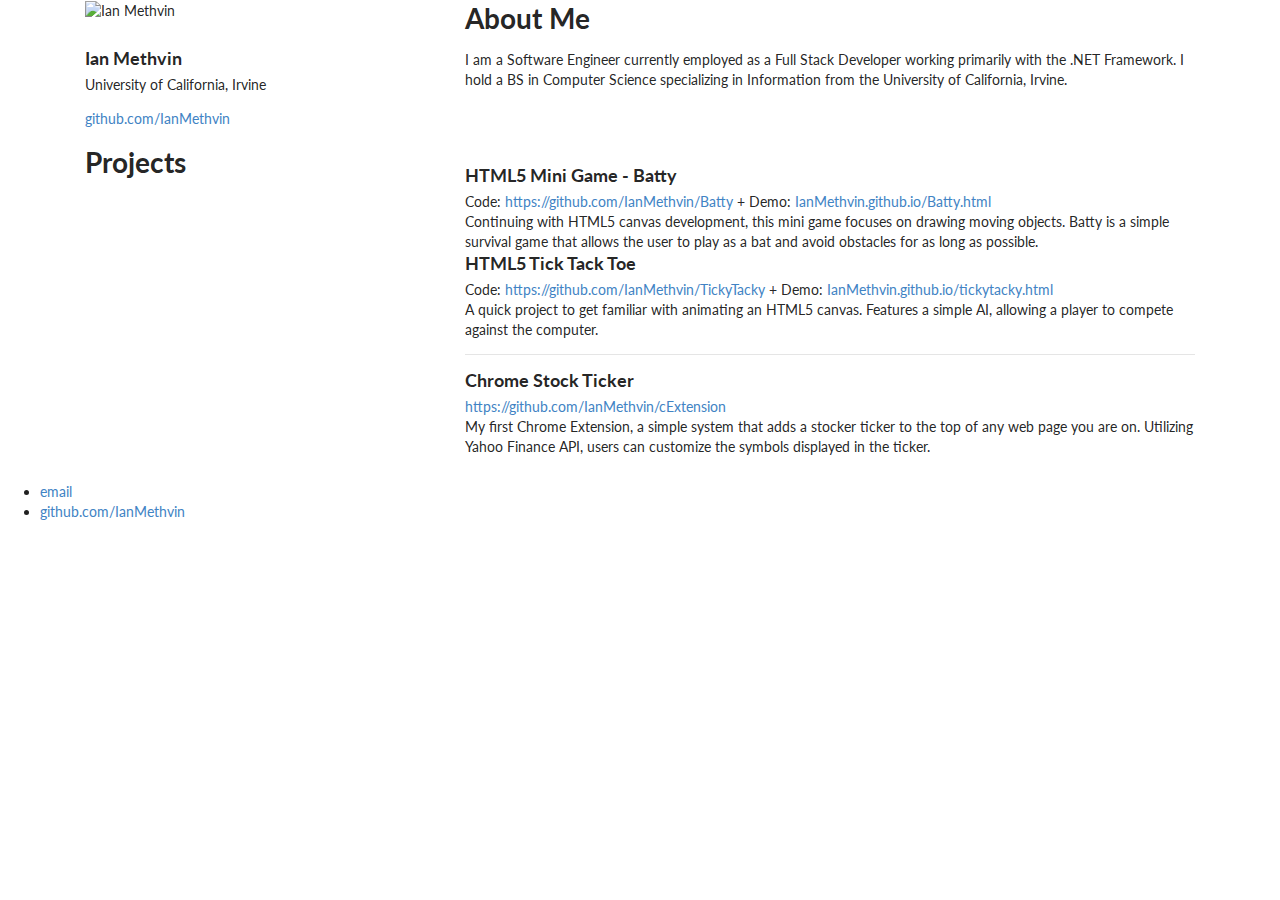
==== old.html @ 293d7c54 "Big changes, rework" ====
<!DOCTYPE html>
<html>
	<head>
		<!-- Library Stylesheets -->
		<link rel="stylesheet" type="text/css" href="css/bootstrap.css">
		<link rel="stylesheet" type="text/css" href="css/semantic.css">

		<!-- Page Stylesheets -->
		<link rel="stylesheet" type="text/css" href="css/ian.css">

		<!-- Project Stylesheets -->
		<!-- <link rel="stylesheet" type="text/css" href="css/tickyTacky.css"> -->

		<!-- Libraries -->
		<script type="text/javascript" src="libraries/jquery-2.2.4.min.js"></script>
		<script type="text/javascript" src="libraries/bootstrap.min.js"></script>
		<script type="text/javascript" src="libraries/underscore-min.js"></script>
		<script type="text/javascript" src="libraries/semantic.min.js"></script>
		
		<!-- Ticky Tacky Project -->
		<script type="text/javascript" src="js/TickyTacky/Symbols.js"></script>
        <script type="text/javascript" src="js/TickyTacky/CanvasState.js"></script>
		<script type="text/javascript" src="js/TickyTacky/tickyTacky.js"></script>
		
		<title>Ian Methvin</title>
	</head>
	<body>
		<section id="about">
			<div class="container">
				<div class="row">
						<div id="headShotSummary" class="col-md-4">
								<img src="img/ianCircle.png" alt="Ian Methvin" id="headShot">
								<h3>Ian Methvin</h3>
								<p>University of California, Irvine</p>
								<p><a href="https://github.com/IanMethvin">github.com/IanMethvin</a></p>
						</div>
						<div id="aboutMe" class="col-md-8 align-middle">
							<h1>About Me</h1>
							<p>
								I am a Software Engineer currently employed as a Full Stack Developer 
								working primarily with the .NET Framework. I hold a BS in Computer Science
								specializing in Information from the University of California, Irvine.
							</p>
						</div>
				</div>
			</div>
		</section>
		<section id="projects">
			<div class="container">
				<div class="row">
					<div class="col-md-4 col-md-offset-2">
						<h1>Projects</h1>
					</div>
					<div class="col-md-8" style="margin-top:20px;">
						<div class="project" id="batty">
							<h3>HTML5 Mini Game - Batty</h3>
							Code: <a href="https://github.com/IanMethvin/Batty">https://github.com/IanMethvin/Batty</a>
							<span class="bluishFont">+</span>
							Demo: <a href="Batty.html">IanMethvin.github.io/Batty.html</a>
							<p>
								Continuing with HTML5 canvas development, this mini game focuses on drawing
								moving objects. Batty is a simple survival game that allows the user to play as a bat
								and avoid obstacles for as long as possible.
							</p>
							<!-- <div class="projectImgDiv">
									<img src="img/battyDemo.png">
								</div> -->
						</div>
						<div class="project" id="tickTack" onload="initializeBoard()">
							<h3>HTML5 Tick Tack Toe</h3> 
							Code: <a href="https://github.com/IanMethvin/TickyTacky">https://github.com/IanMethvin/TickyTacky</a>
							<span class="bluishFont">+</span>
							Demo: <a href="tickytacky.html">IanMethvin.github.io/tickytacky.html</a>
							<p>
								A quick project to get familiar with animating an HTML5 canvas. Features a simple AI,
								allowing a player to compete against the computer. 
							</p>
							<!-- <h5 id="gameOverHeader" class="bluishFont title is-3"></h5>
							<div id="tickyTackyHolder">
								<canvas id="gameCanvas" height="300" width="300">
									Your browser does not support the HTML5 canvas tag.
								</canvas>
								<a class="bluishFont">Press ESC or click here to restart the game</a>
							</div> -->
							<hr>
						</div>
						<div class="project" id="stockTicker">

								<h3>Chrome Stock Ticker</h3> 
								<a href="https://github.com/IanMethvin/cExtension">https://github.com/IanMethvin/cExtension</a>
								<p>
									My first Chrome Extension, a simple system that adds a stocker ticker to the top 
									of any web page you are on. Utilizing Yahoo Finance API, users can customize the 
									symbols displayed in the ticker.
								</p>
								<!-- <div id="tickerDiv">
									<img src="img/chromeTickerSmall.png" height="214" width="600" onmouseover="this.width='1200'; this.height='428'" onmouseout="this.width='600'; this.height='214'">
								</div> -->
						</div>
					</div>
				</div>
			</div>
		</section>
		<footer>
    		<ul>
        		<li><a href="mailto:ipmethvin@gmail.com">email</a></li>
        		<li><a href="https://github.com/IanMethvin">github.com/IanMethvin</a></li>
			</ul>
		</footer>
	</body>
</html>
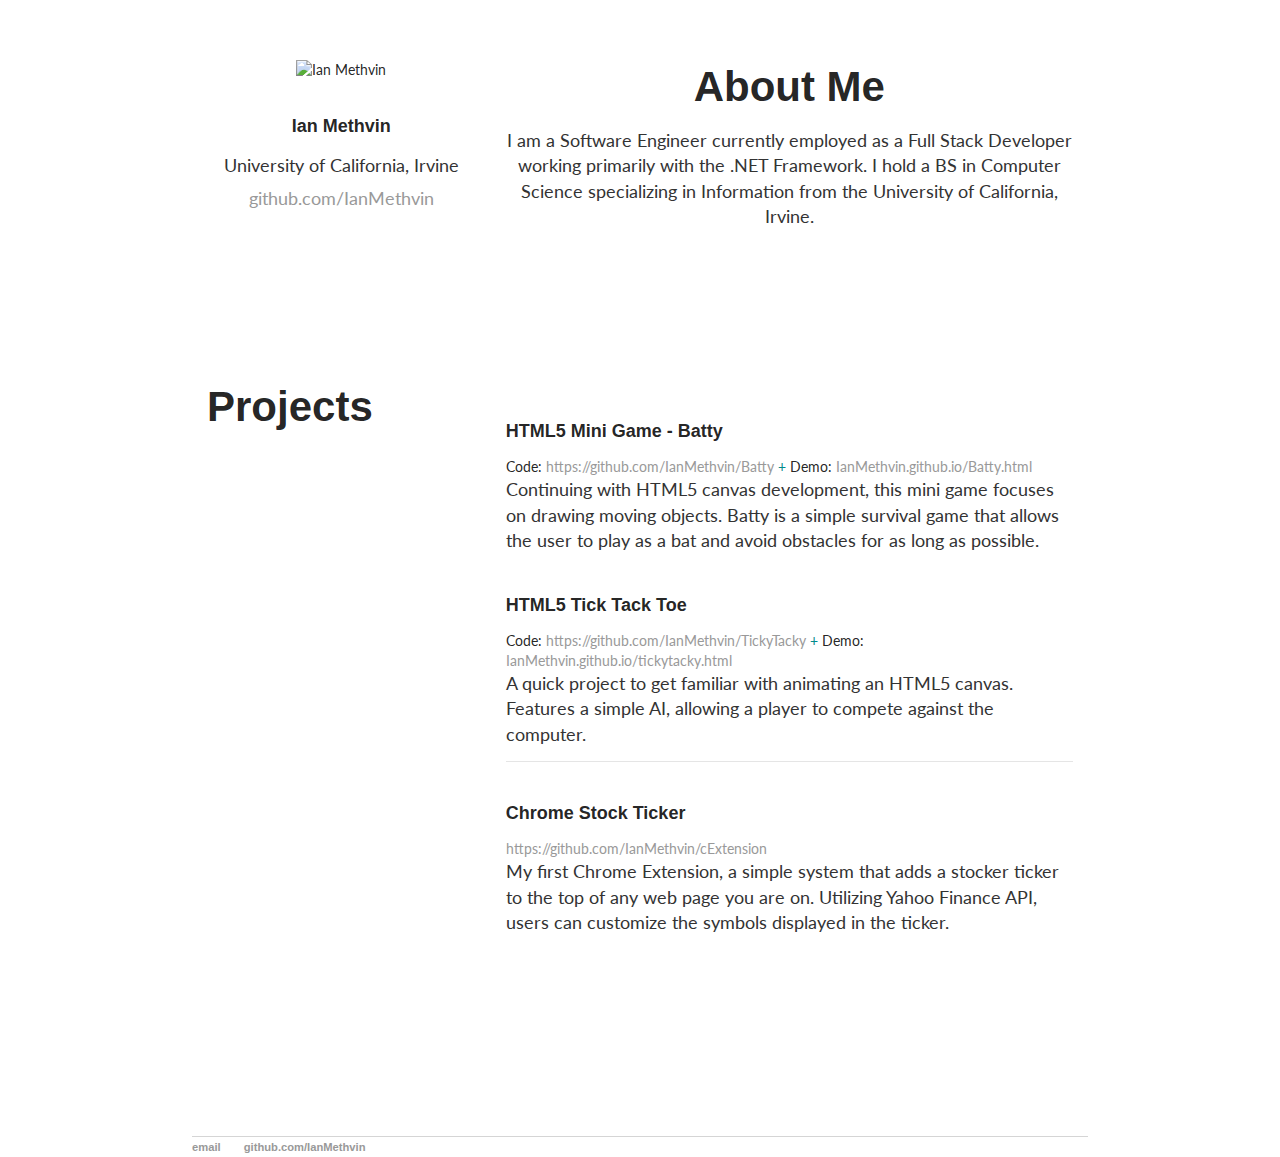
==== commit 6c683402: "fixed old page for comparison" ====
--- a/old.html
+++ b/old.html
@@ -6,7 +6,7 @@
 		<link rel="stylesheet" type="text/css" href="css/semantic.css">
 
 		<!-- Page Stylesheets -->
-		<link rel="stylesheet" type="text/css" href="css/ian.css">
+		<link rel="stylesheet" type="text/css" href="css/old.css">
 
 		<!-- Project Stylesheets -->
 		<!-- <link rel="stylesheet" type="text/css" href="css/tickyTacky.css"> -->
--- a/css/old.css
+++ b/css/old.css
@@ -0,0 +1,104 @@
+body { 
+    margin: 60px auto;
+    width: 70%;
+    /* background-image: url('../img/circuit1.png');
+    background-repeat: no-repeat;
+    background-attachment: fixed;
+    background-position: center;  */
+}
+nav ul, footer ul {
+    font-family:'Helvetica', 'Arial', 'Sans-Serif';
+    padding: 0px;
+    list-style: none;
+    font-weight: bold;
+}
+nav ul li, footer ul li {
+    display: inline;
+    margin-right: 20px;
+}
+section {
+    padding-bottom: 150px;
+}
+a {
+    text-decoration: none;
+    color: #999;
+}
+a:hover {
+    text-decoration: underline;
+}
+h1 {
+    font-size: 3em;
+    font-family:'Helvetica', 'Arial', 'Sans-Serif';
+}
+h2 {
+    /* font-size: 2em; */
+    font-family:'Helvetica', 'Arial', 'Sans-Serif';
+}
+h3 {
+    font-family:'Helvetica', 'Arial', 'Sans-Serif';
+}
+p {
+    font-size: 1.3em;
+    line-height: 1.4em;
+    color: #333;
+    margin-bottom: 8px;
+}
+footer {
+    border-top: 1px solid #d5d5d5;
+    font-size: .8em;
+    margin-top: 10px;
+}
+
+img {
+    width: 100%;
+}
+
+ul.posts { 
+    margin: 20px auto 40px; 
+    font-size: 1.5em;
+}
+
+ul.posts li {
+    list-style: none;
+}
+
+#aboutMe {
+    text-align: center;
+}
+
+#headShotSummary {
+    text-align: center;
+}
+
+#headShot {
+    /* width: 100%; */
+    padding-bottom: 10px;
+}
+
+.projectImgDiv {
+    overflow: hidden;
+    /* height: 214px;
+    width: 600px; */
+    width: 100%;
+    margin-bottom: 20px;
+}
+
+#tickyTackyHolder {
+    margin: 0 auto;
+    width: 300px;
+}
+
+.bluishFont {
+    color: #008b8b !important;
+}
+
+.projectTitle {
+    font-family: 'Helvetica', 'Arial', 'Sans-Serif';
+    font-size: 1.75rem;
+    display: inline-block;
+}
+
+.project {
+    margin-top: 20px;
+    margin-bottom: 40px;
+}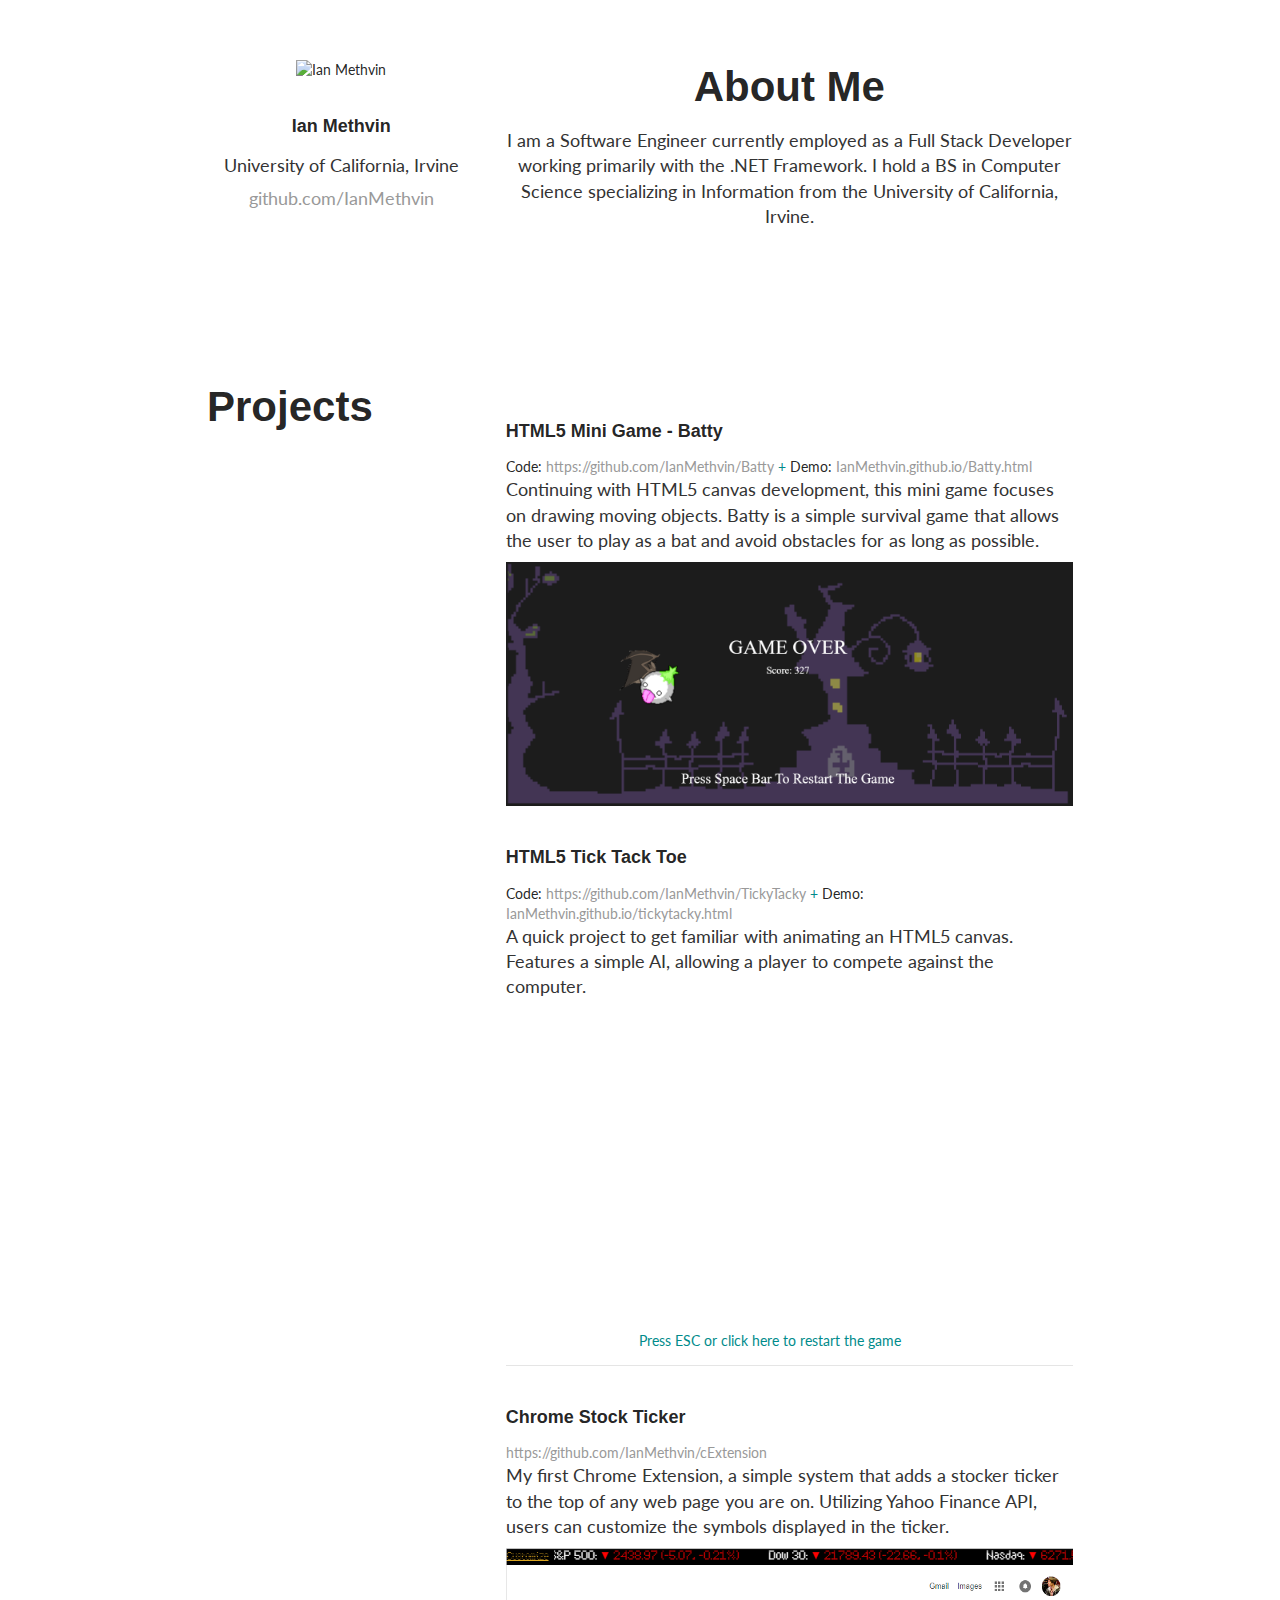
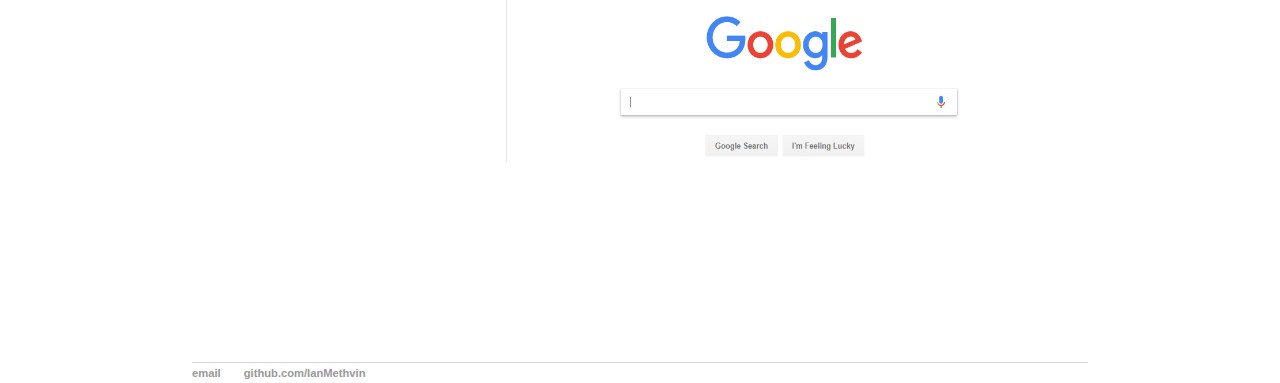
==== commit c8156efd: "fixed old page for comparison" ====
--- a/old.html
+++ b/old.html
@@ -62,9 +62,9 @@
 								moving objects. Batty is a simple survival game that allows the user to play as a bat
 								and avoid obstacles for as long as possible.
 							</p>
-							<!-- <div class="projectImgDiv">
+							<div class="projectImgDiv">
 									<img src="img/battyDemo.png">
-								</div> -->
+								</div>
 						</div>
 						<div class="project" id="tickTack" onload="initializeBoard()">
 							<h3>HTML5 Tick Tack Toe</h3> 
@@ -75,13 +75,13 @@
 								A quick project to get familiar with animating an HTML5 canvas. Features a simple AI,
 								allowing a player to compete against the computer. 
 							</p>
-							<!-- <h5 id="gameOverHeader" class="bluishFont title is-3"></h5>
+							<h5 id="gameOverHeader" class="bluishFont title is-3"></h5>
 							<div id="tickyTackyHolder">
 								<canvas id="gameCanvas" height="300" width="300">
 									Your browser does not support the HTML5 canvas tag.
 								</canvas>
 								<a class="bluishFont">Press ESC or click here to restart the game</a>
-							</div> -->
+							</div>
 							<hr>
 						</div>
 						<div class="project" id="stockTicker">
@@ -93,9 +93,9 @@
 									of any web page you are on. Utilizing Yahoo Finance API, users can customize the 
 									symbols displayed in the ticker.
 								</p>
-								<!-- <div id="tickerDiv">
+								<div id="tickerDiv">
 									<img src="img/chromeTickerSmall.png" height="214" width="600" onmouseover="this.width='1200'; this.height='428'" onmouseout="this.width='600'; this.height='214'">
-								</div> -->
+								</div>
 						</div>
 					</div>
 				</div>
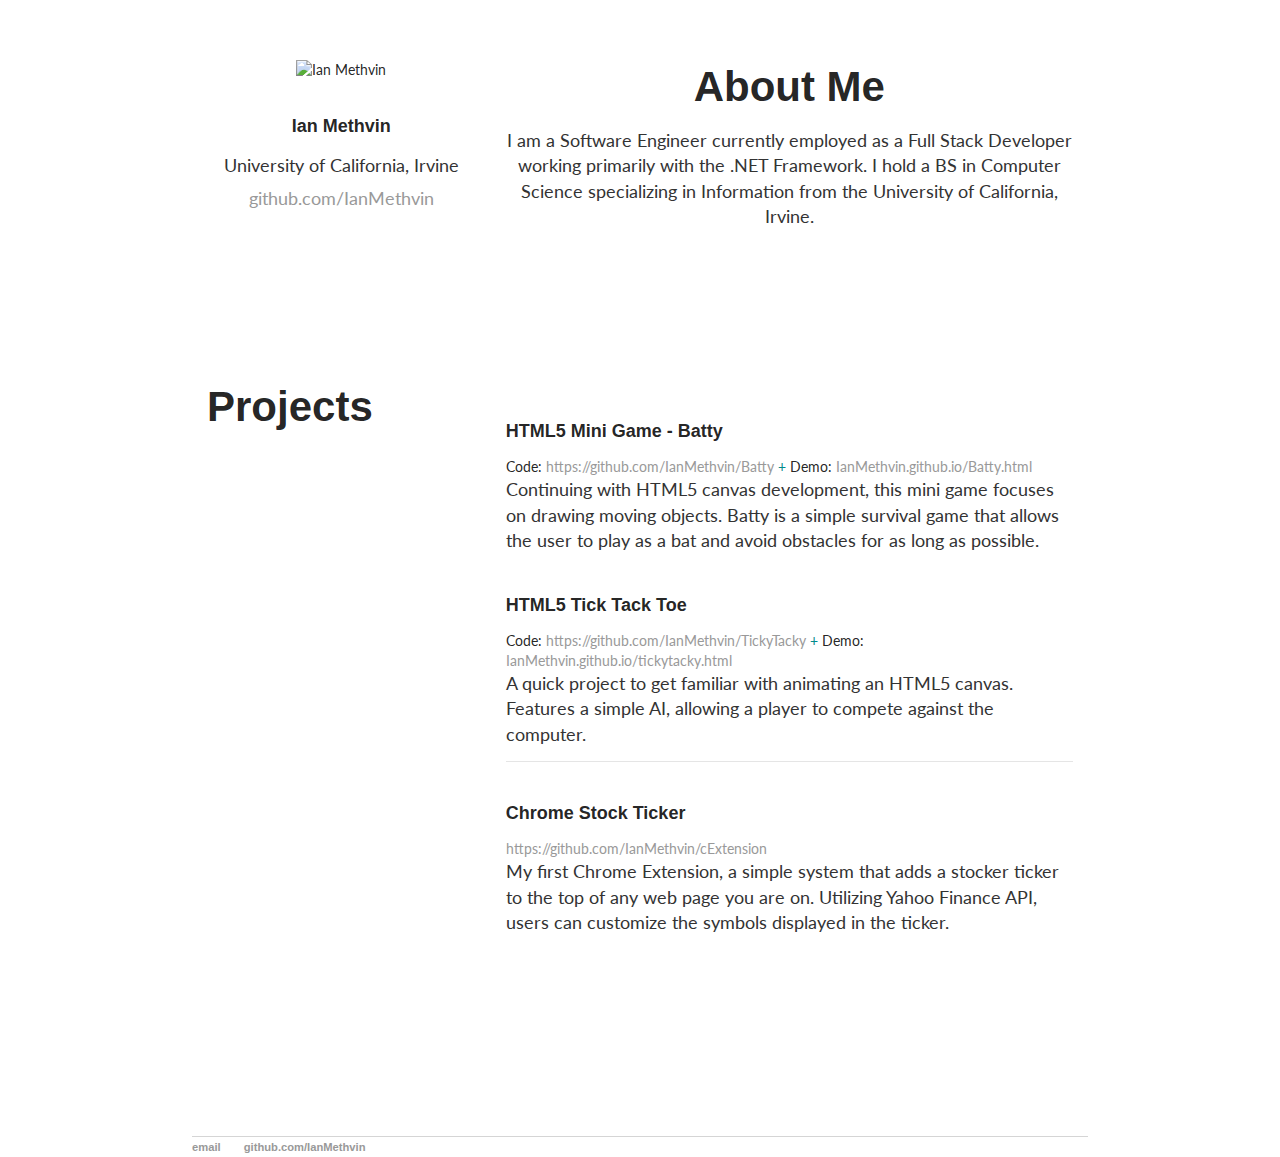
==== commit 6f5b25f9: "undo last" ====
--- a/old.html
+++ b/old.html
@@ -62,9 +62,9 @@
 								moving objects. Batty is a simple survival game that allows the user to play as a bat
 								and avoid obstacles for as long as possible.
 							</p>
-							<div class="projectImgDiv">
+							<!-- <div class="projectImgDiv">
 									<img src="img/battyDemo.png">
-								</div>
+								</div> -->
 						</div>
 						<div class="project" id="tickTack" onload="initializeBoard()">
 							<h3>HTML5 Tick Tack Toe</h3> 
@@ -75,13 +75,13 @@
 								A quick project to get familiar with animating an HTML5 canvas. Features a simple AI,
 								allowing a player to compete against the computer. 
 							</p>
-							<h5 id="gameOverHeader" class="bluishFont title is-3"></h5>
+							<!-- <h5 id="gameOverHeader" class="bluishFont title is-3"></h5>
 							<div id="tickyTackyHolder">
 								<canvas id="gameCanvas" height="300" width="300">
 									Your browser does not support the HTML5 canvas tag.
 								</canvas>
 								<a class="bluishFont">Press ESC or click here to restart the game</a>
-							</div>
+							</div> -->
 							<hr>
 						</div>
 						<div class="project" id="stockTicker">
@@ -93,9 +93,9 @@
 									of any web page you are on. Utilizing Yahoo Finance API, users can customize the 
 									symbols displayed in the ticker.
 								</p>
-								<div id="tickerDiv">
+								<!-- <div id="tickerDiv">
 									<img src="img/chromeTickerSmall.png" height="214" width="600" onmouseover="this.width='1200'; this.height='428'" onmouseout="this.width='600'; this.height='214'">
-								</div>
+								</div> -->
 						</div>
 					</div>
 				</div>
